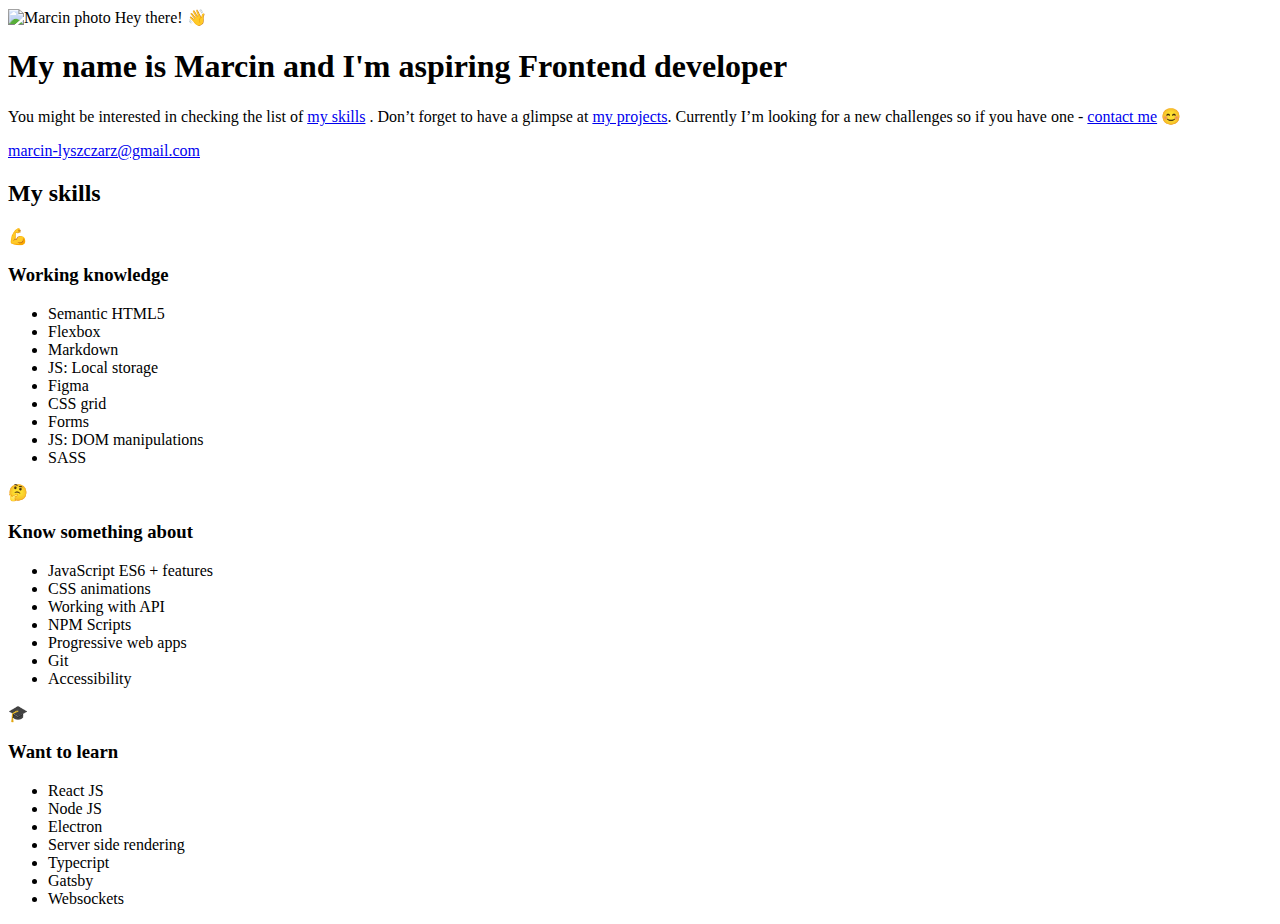
==== src/pages/index.html @ 0e61bc7f "html: hero & skills" ====
<!DOCTYPE html>
<html lang="en">

<head>
  <meta charset="UTF-8" />
  <meta name="viewport" content="width=device-width, initial-scale=1.0" />
  <title>Marcin Lyszczarz - portfolio</title>
  <meta name="description" content="My skills & projects" />
  <!-- Title -->
  <meta property="og:title" content="Marcin Lyszczarz - portfolio" />
  <!-- OPTIONAL description. 2-4 sentences. -->
  <meta property="og:description" content="My skills & projects" />
  <!-- full url with http(s) ie. https://maciejkorsan.github.io/my-repo/ -->
  <meta property="og:url" content="https://marcin-lyszczarz.github.io" />
  <!-- full url to the image with http(s) ie. https://maciejkorsan.github.io/my-repo/assets/img/fb.png. Facebook suggests at least 1200 x 630. -->
  <meta property="og:image" content="https://maciejkorsan.com/wtf-gulp-starter/assets/img/cover.png" />

</head>

<body>
  <main>
    <section class="hero">
      <div class="hero__image-container">
        <img class="hero__image" src="#" alt="Marcin photo">
        <span class="hero__hello"> Hey there! 👋</span>
      </div>
      <article class="hero__description">
        <h1 class="hero__header">
          My name is Marcin and I'm aspiring <span class="hero__special">Frontend developer</span>
        </h1>
        <p class="hero__paragraph">
          You might be interested in checking the list of <a href="#skills">my skills</a> . Don’t forget to have a glimpse at <a href="#projects">my projects</a>.
          Currently I’m looking for a new challenges so if you have one - <a href="#contact">contact me</a>  😊
        </p>
        <a class="hero_contact" href="mailto:marcin.lyszczarz@gmail.com">marcin-lyszczarz@gmail.com</a>
      </article>
    </section>

    <section class="skils" id="skills">
      <h2 class="skills__header">My skills</h2>
      <article class="skill-section">
        <span class="skills-section__emoji">💪</span>
        <h3 class="skills-section__header">Working knowledge</h3>
        <ul class="skills-list">
          <li class="skills-list__item">Semantic HTML5</li>
          <li class="skills-list__item">Flexbox</li>
          <li class="skills-list__item">Markdown</li>
          <li class="skills-list__item">JS: Local storage</li>
          <li class="skills-list__item">Figma</li>
          <li class="skills-list__item">CSS grid</li>
          <li class="skills-list__item">Forms</li>
          <li class="skills-list__item">JS: DOM manipulations</li>
          <li class="skills-list__item">SASS</li>
        </ul>
      </article>

      <article class="skill-section">
        <span class="skills-section__emoji">🤔</span>
        <h3 class="skills-section__header">Know something about</h3>
        <ul class="skills-list">
          <li class="skills-list__item">JavaScript ES6 + features</li>
          <li class="skills-list__item">CSS animations</li>
          <li class="skills-list__item">Working with API</li>
          <li class="skills-list__item">NPM Scripts</li>
          <li class="skills-list__item">Progressive web apps</li>
          <li class="skills-list__item">Git</li>
          <li class="skills-list__item">Accessibility</li>
        </ul>
      </article>

      <article class="skill-section">
        <span class="skills-section__emoji">🎓</span>
        <h3 class="skills-section__header">Want to learn</h3>
        <ul class="skills-list">
          <li class="skills-list__item">React JS</li>
          <li class="skills-list__item">Node JS</li>
          <li class="skills-list__item">Electron</li>
          <li class="skills-list__item">Server side rendering</li>
          <li class="skills-list__item">Typecript</li>
          <li class="skills-list__item">Gatsby</li>
          <li class="skills-list__item">Websockets</li>
        </ul>
      </article>
    </section>

    <section class="projects-section" id="projects">

    </section>
  </main>
</body>

</html>
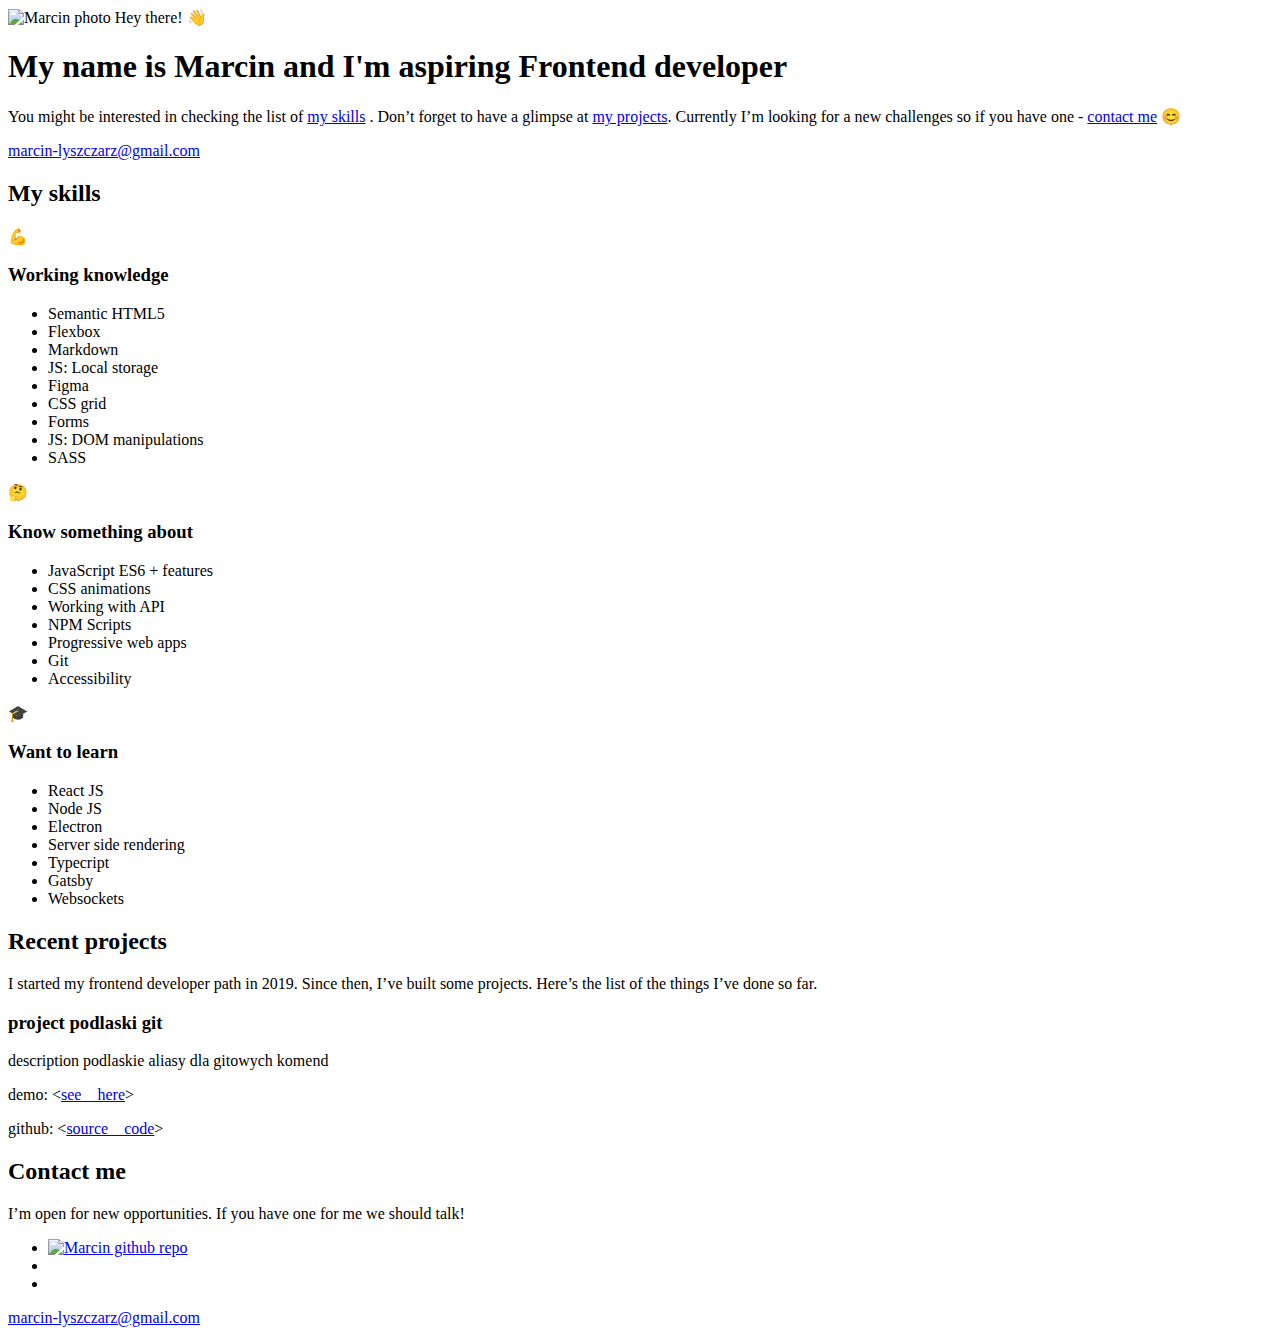
==== commit 5c3950ae: "html: projects & contact" ====
--- a/src/pages/index.html
+++ b/src/pages/index.html
@@ -29,8 +29,9 @@
           My name is Marcin and I'm aspiring <span class="hero__special">Frontend developer</span>
         </h1>
         <p class="hero__paragraph">
-          You might be interested in checking the list of <a href="#skills">my skills</a> . Don’t forget to have a glimpse at <a href="#projects">my projects</a>.
-          Currently I’m looking for a new challenges so if you have one - <a href="#contact">contact me</a>  😊
+          You might be interested in checking the list of <a href="#skills">my skills</a> . Don’t forget to have a
+          glimpse at <a href="#projects">my projects</a>.
+          Currently I’m looking for a new challenges so if you have one - <a href="#contact">contact me</a> 😊
         </p>
         <a class="hero_contact" href="mailto:marcin.lyszczarz@gmail.com">marcin-lyszczarz@gmail.com</a>
       </article>
@@ -83,7 +84,48 @@
       </article>
     </section>
 
-    <section class="projects-section" id="projects">
+    <section class="projects" id="projects">
+      <h2 class="projects__header">Recent projects</h3>
+      <p class="projects__description">
+        I started my frontend developer path in 2019. Since then, I’ve built some projects. Here’s the list of the
+        things I’ve done so far.
+      </p>
+      <div class="projects-grid">
+        <h3 class="projects__title">
+          <span>project</span> <span>podlaski git</span>
+        </h3>
+        <p>
+          <span>description</span>
+          <span>podlaskie aliasy dla gitowych komend</span>
+        </p>
+        <p>
+          <span>demo:</span>
+          <span>&lt;<a href="#" title="podlaski git - demo">see__here</a>&gt;</span>
+        </p>
+        <p>
+          <span>github:</span>
+          <span>&lt;<a href="#" title="podlaski git - code">source__code</a>&gt;</span>
+        </p>
+      </div>
+    </section>
+
+    <section class="contact" id="contact">
+      <h2 class="contact__header">Contact me</h3>
+      <p class="contact__description">
+        I’m open for new opportunities. If you have one for me we should talk!
+      </p>
+      <div class="contact__links">
+        <ul class="socials">
+          <li class="socials__item">
+            <a class="social__link" href="https://github.com/marcin-lyszczarz">
+              <img class="social__icon" alt="Marcin github repo"></a>
+          </li>
+          <li class="socials__item"></li>
+          <li class="socials__item"></li>
+        </ul>
+        <a class="contact__mail" href="mailto:marcin.lyszczarz@gmail.com">marcin-lyszczarz@gmail.com</a>
+      </div>
+
 
     </section>
   </main>
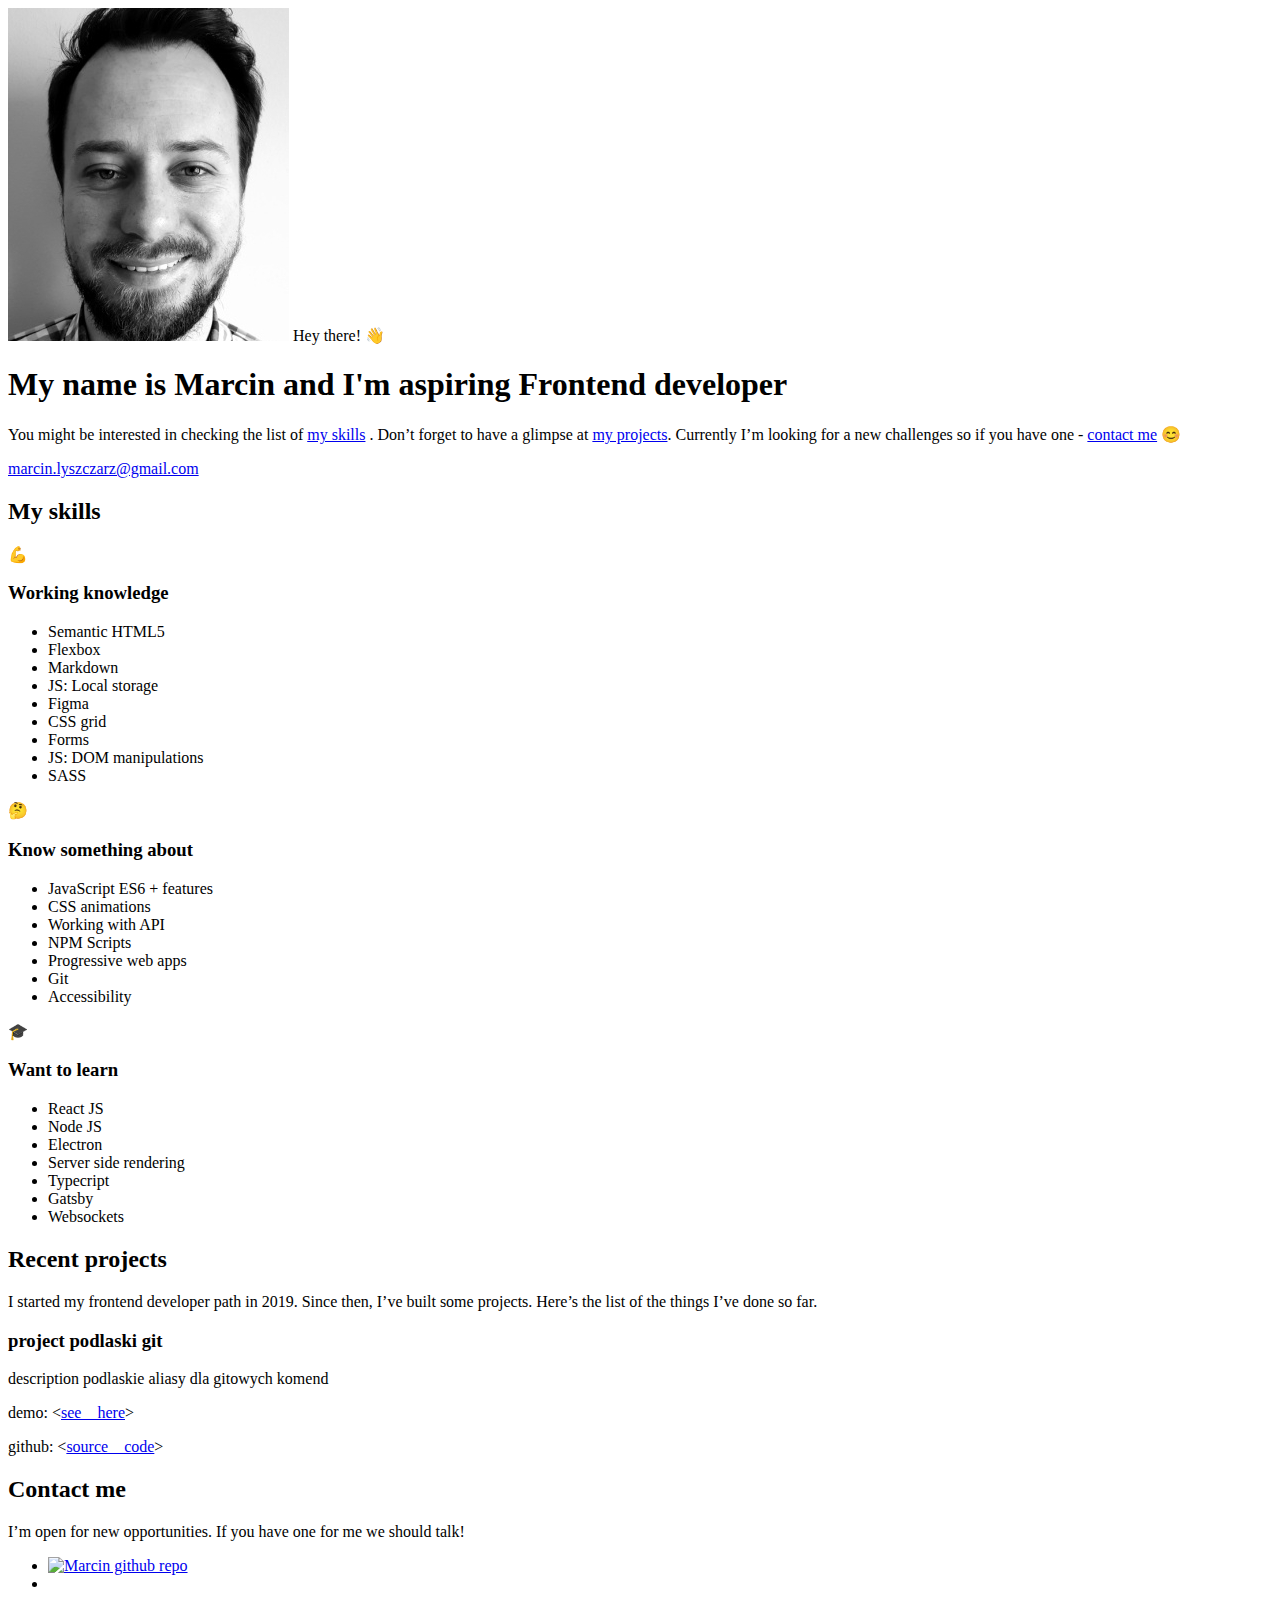
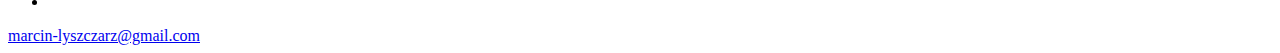
==== commit 640a7fe2: "hero & skills style" ====
--- a/src/pages/index.html
+++ b/src/pages/index.html
@@ -21,7 +21,7 @@
   <main>
     <section class="hero">
       <div class="hero__image-container">
-        <img class="hero__image" src="#" alt="Marcin photo">
+        <img class="hero__image" src="../assets/img/marcin.jpg" alt="Marcin photo">
         <span class="hero__hello"> Hey there! 👋</span>
       </div>
       <article class="hero__description">
@@ -29,17 +29,17 @@
           My name is Marcin and I'm aspiring <span class="hero__special">Frontend developer</span>
         </h1>
         <p class="hero__paragraph">
-          You might be interested in checking the list of <a href="#skills">my skills</a> . Don’t forget to have a
-          glimpse at <a href="#projects">my projects</a>.
-          Currently I’m looking for a new challenges so if you have one - <a href="#contact">contact me</a> 😊
+          You might be interested in checking the list of <a class="hero__links" href="#skills">my skills</a> . Don’t forget to have a
+          glimpse at <a class="hero__links" href="#projects">my projects</a>.
+          Currently I’m looking for a new challenges so if you have one - <a class="hero__links"href="#contact">contact me</a> 😊
         </p>
-        <a class="hero_contact" href="mailto:marcin.lyszczarz@gmail.com">marcin-lyszczarz@gmail.com</a>
+        <a class="hero__contact" href="mailto:marcin.lyszczarz@gmail.com">marcin.lyszczarz@gmail.com</a>
       </article>
     </section>
 
-    <section class="skils" id="skills">
+    <section class="skills" id="skills">
       <h2 class="skills__header">My skills</h2>
-      <article class="skill-section">
+      <article class="skills-section">
         <span class="skills-section__emoji">💪</span>
         <h3 class="skills-section__header">Working knowledge</h3>
         <ul class="skills-list">
@@ -55,10 +55,10 @@
         </ul>
       </article>
 
-      <article class="skill-section">
+      <article class="skills-section">
         <span class="skills-section__emoji">🤔</span>
         <h3 class="skills-section__header">Know something about</h3>
-        <ul class="skills-list">
+        <ul class="skills-list skills-list--l">
           <li class="skills-list__item">JavaScript ES6 + features</li>
           <li class="skills-list__item">CSS animations</li>
           <li class="skills-list__item">Working with API</li>
@@ -69,10 +69,10 @@
         </ul>
       </article>
 
-      <article class="skill-section">
+      <article class="skills-section">
         <span class="skills-section__emoji">🎓</span>
         <h3 class="skills-section__header">Want to learn</h3>
-        <ul class="skills-list">
+        <ul class="skills-list skills-list--d">
           <li class="skills-list__item">React JS</li>
           <li class="skills-list__item">Node JS</li>
           <li class="skills-list__item">Electron</li>
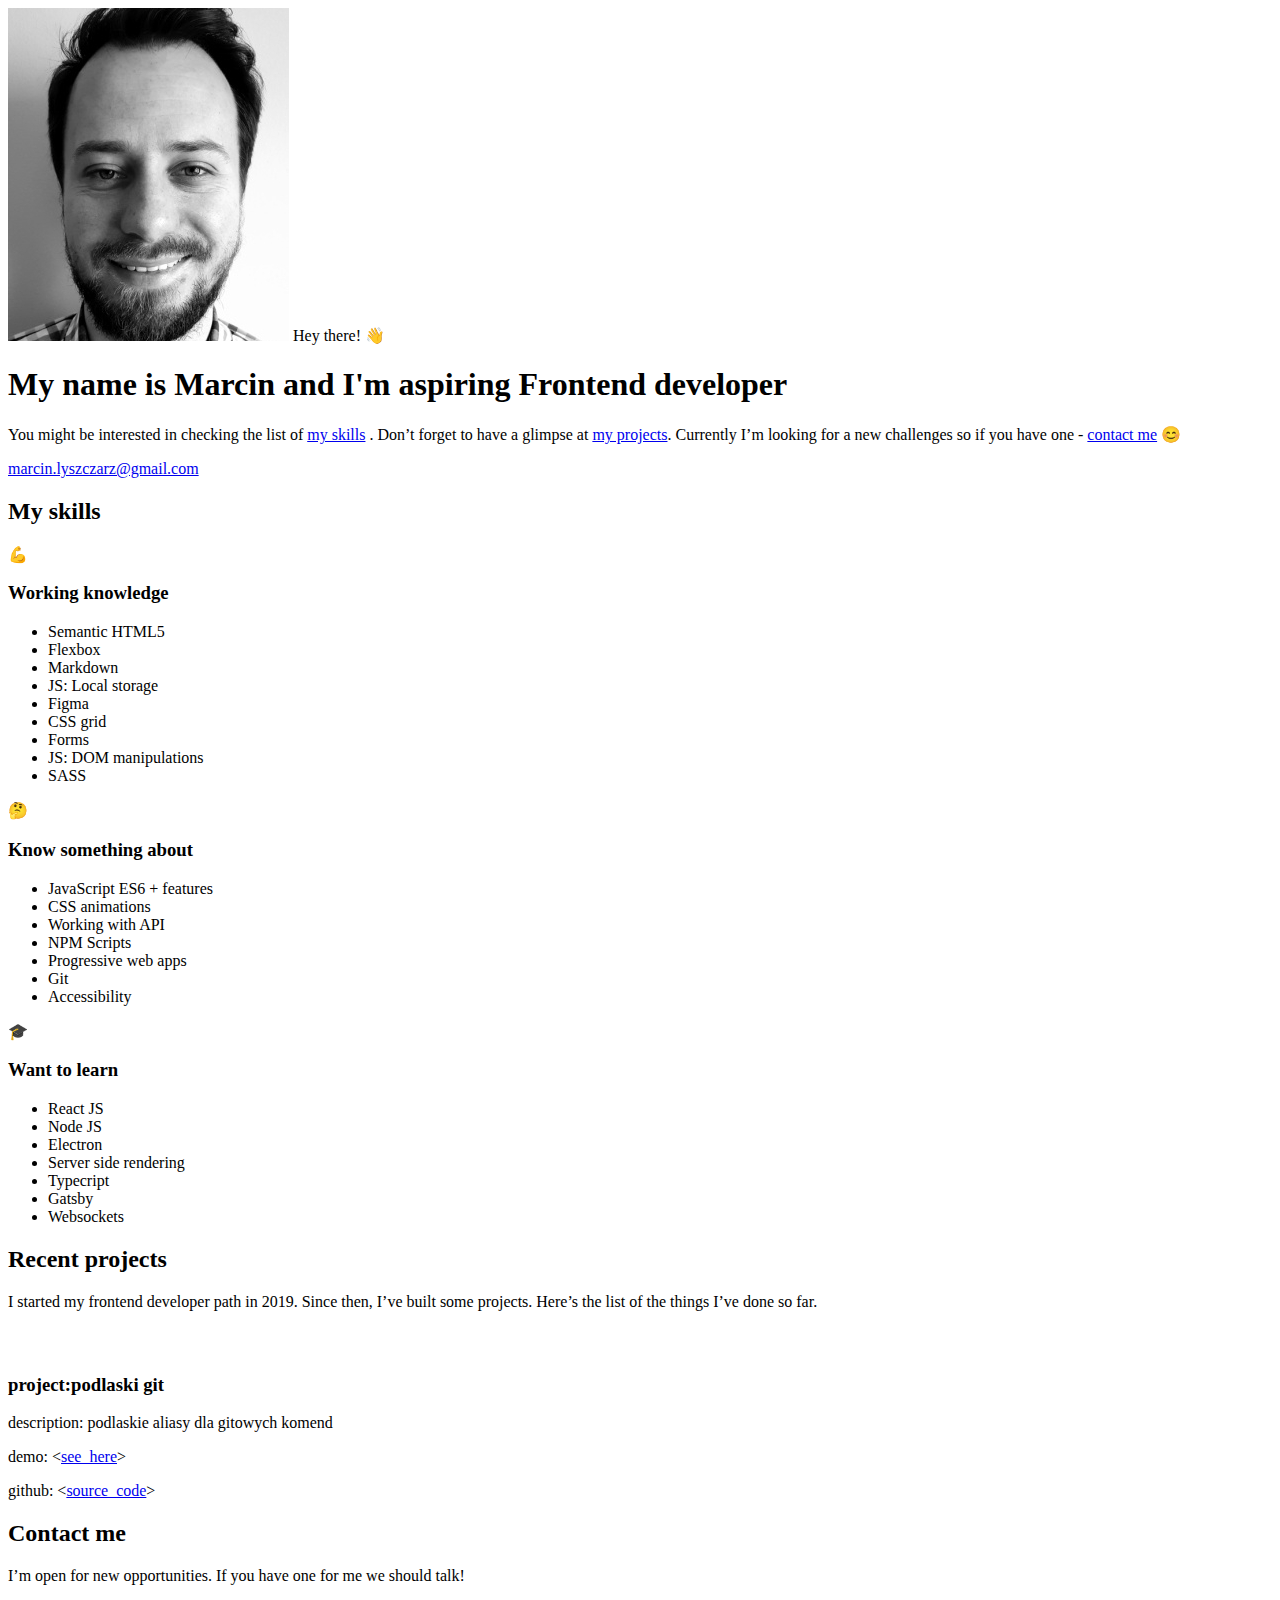
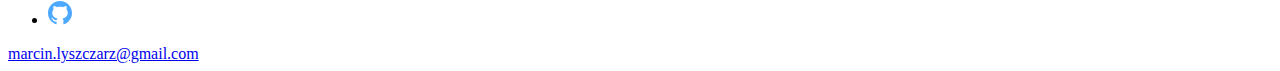
==== commit ab081935: "comlpete mobile style" ====
--- a/src/pages/index.html
+++ b/src/pages/index.html
@@ -29,9 +29,11 @@
           My name is Marcin and I'm aspiring <span class="hero__special">Frontend developer</span>
         </h1>
         <p class="hero__paragraph">
-          You might be interested in checking the list of <a class="hero__links" href="#skills">my skills</a> . Don’t forget to have a
+          You might be interested in checking the list of <a class="hero__links" href="#skills">my skills</a> . Don’t
+          forget to have a
           glimpse at <a class="hero__links" href="#projects">my projects</a>.
-          Currently I’m looking for a new challenges so if you have one - <a class="hero__links"href="#contact">contact me</a> 😊
+          Currently I’m looking for a new challenges so if you have one - <a class="hero__links" href="#contact">contact
+            me</a> 😊
         </p>
         <a class="hero__contact" href="mailto:marcin.lyszczarz@gmail.com">marcin.lyszczarz@gmail.com</a>
       </article>
@@ -86,47 +88,53 @@
 
     <section class="projects" id="projects">
       <h2 class="projects__header">Recent projects</h3>
-      <p class="projects__description">
-        I started my frontend developer path in 2019. Since then, I’ve built some projects. Here’s the list of the
-        things I’ve done so far.
-      </p>
-      <div class="projects-grid">
-        <h3 class="projects__title">
-          <span>project</span> <span>podlaski git</span>
-        </h3>
-        <p>
-          <span>description</span>
-          <span>podlaskie aliasy dla gitowych komend</span>
+        <p class="projects__description">
+          I started my frontend developer path in 2019. Since then, I’ve built some projects. Here’s the list of the
+          things I’ve done so far.
         </p>
-        <p>
-          <span>demo:</span>
-          <span>&lt;<a href="#" title="podlaski git - demo">see__here</a>&gt;</span>
-        </p>
-        <p>
-          <span>github:</span>
-          <span>&lt;<a href="#" title="podlaski git - code">source__code</a>&gt;</span>
-        </p>
-      </div>
+        <div class="projects-grid">
+          <article class="project">
+            <div class="project__window">
+              <span class="project__circle"></span>
+              <span class="project__circle"></span>
+              <span class="project__circle"></span>
+            </div>
+            <div class="project__content">
+              <img src="../assets/img/github_icon.svg" alt="">
+              <h3 class="project__title project__grid">
+                <span class="project__label">project:</span><span>podlaski git</span>
+              </h3>
+              <p class= "project__grid">
+                <span class="project__label">description:</span>
+                <span>podlaskie aliasy dla gitowych komend</span>
+              </p>
+              <p class= "project__grid">
+                <span class="project__label">demo:</span>
+                <span>&lt;<a class="project__link" href="#" title="podlaski git - demo">see_here</a>&gt;</span>
+              </p>
+              <p class= "project__grid">
+                <span class="project__label">github:</span>
+                <span>&lt;<a class="project__link" href="#" title="podlaski git - code">source_code</a>&gt;</span>
+              </p>
+            </div>
+          </article>
+        </div>
     </section>
 
     <section class="contact" id="contact">
       <h2 class="contact__header">Contact me</h3>
-      <p class="contact__description">
-        I’m open for new opportunities. If you have one for me we should talk!
-      </p>
-      <div class="contact__links">
-        <ul class="socials">
-          <li class="socials__item">
-            <a class="social__link" href="https://github.com/marcin-lyszczarz">
-              <img class="social__icon" alt="Marcin github repo"></a>
-          </li>
-          <li class="socials__item"></li>
-          <li class="socials__item"></li>
-        </ul>
-        <a class="contact__mail" href="mailto:marcin.lyszczarz@gmail.com">marcin-lyszczarz@gmail.com</a>
-      </div>
-
-
+        <p class="contact__description">
+          I’m open for new opportunities. If you have one for me we should talk!
+        </p>
+        <div class="contact__links">
+          <ul class="socials">
+            <li class="socials__item">
+              <a class="socials__link" href="https://github.com/marcin-lyszczarz">
+                <img class="social__icon" src="../assets/img/github_icon_contact.svg" alt="Marcin github repo"></a>
+            </li>
+          </ul>
+          <a class="contact__mail" href="mailto:marcin.lyszczarz@gmail.com">marcin.lyszczarz@gmail.com</a>
+        </div>
     </section>
   </main>
 </body>
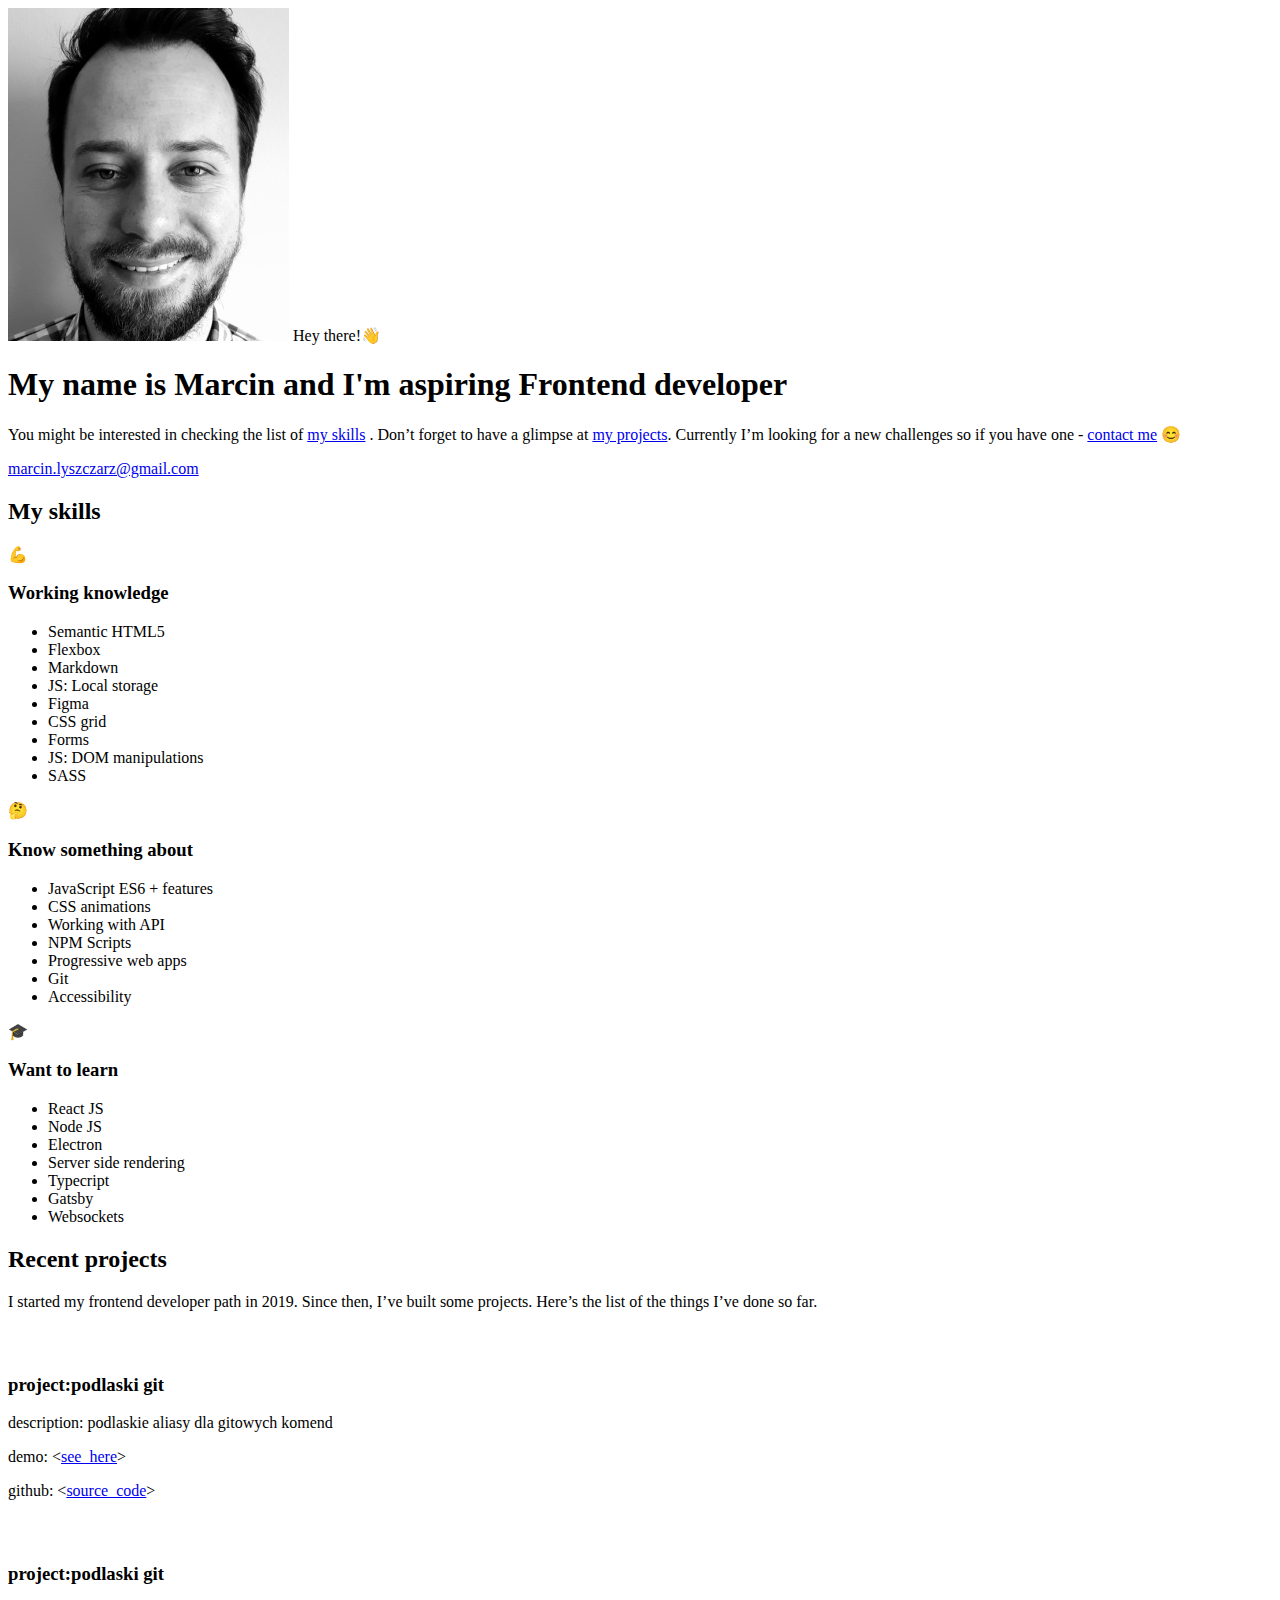
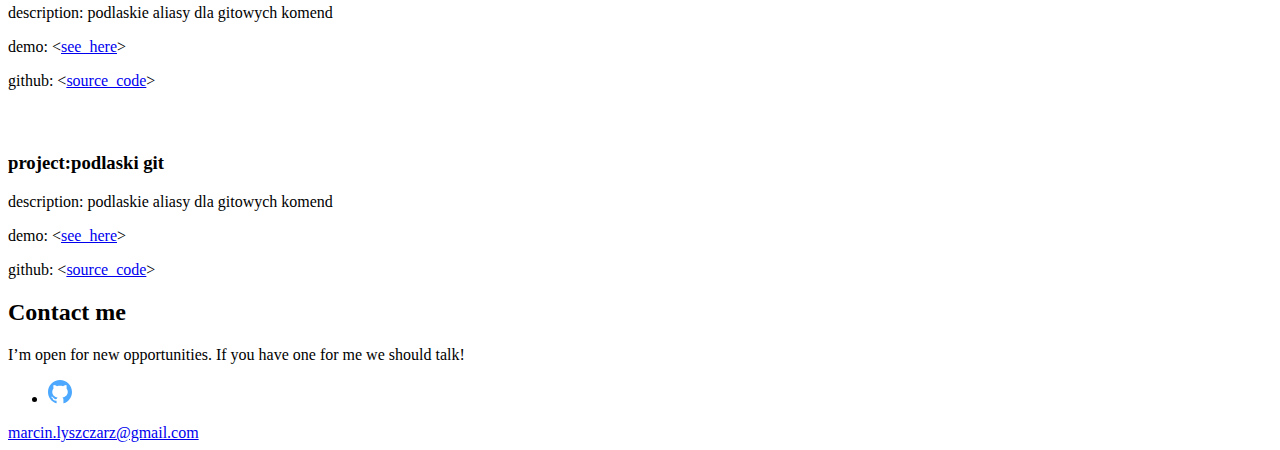
==== commit 5b347698: "hero desktop style" ====
--- a/src/pages/index.html
+++ b/src/pages/index.html
@@ -22,7 +22,7 @@
     <section class="hero">
       <div class="hero__image-container">
         <img class="hero__image" src="../assets/img/marcin.jpg" alt="Marcin photo">
-        <span class="hero__hello"> Hey there! 👋</span>
+        <span class="hero__bubble"><span class="hero__hello">Hey there!👋</span></span>
       </div>
       <article class="hero__description">
         <h1 class="hero__header">
@@ -41,50 +41,52 @@
 
     <section class="skills" id="skills">
       <h2 class="skills__header">My skills</h2>
-      <article class="skills-section">
-        <span class="skills-section__emoji">💪</span>
-        <h3 class="skills-section__header">Working knowledge</h3>
-        <ul class="skills-list">
-          <li class="skills-list__item">Semantic HTML5</li>
-          <li class="skills-list__item">Flexbox</li>
-          <li class="skills-list__item">Markdown</li>
-          <li class="skills-list__item">JS: Local storage</li>
-          <li class="skills-list__item">Figma</li>
-          <li class="skills-list__item">CSS grid</li>
-          <li class="skills-list__item">Forms</li>
-          <li class="skills-list__item">JS: DOM manipulations</li>
-          <li class="skills-list__item">SASS</li>
-        </ul>
-      </article>
+      <div class="skills__grid">
+        <article class="skills-section">
+          <span class="skills-section__emoji">💪</span>
+          <h3 class="skills-section__header">Working knowledge</h3>
+          <ul class="skills-list">
+            <li class="skills-list__item">Semantic HTML5</li>
+            <li class="skills-list__item">Flexbox</li>
+            <li class="skills-list__item">Markdown</li>
+            <li class="skills-list__item">JS: Local storage</li>
+            <li class="skills-list__item">Figma</li>
+            <li class="skills-list__item">CSS grid</li>
+            <li class="skills-list__item">Forms</li>
+            <li class="skills-list__item">JS: DOM manipulations</li>
+            <li class="skills-list__item">SASS</li>
+          </ul>
+        </article>
 
-      <article class="skills-section">
-        <span class="skills-section__emoji">🤔</span>
-        <h3 class="skills-section__header">Know something about</h3>
-        <ul class="skills-list skills-list--l">
-          <li class="skills-list__item">JavaScript ES6 + features</li>
-          <li class="skills-list__item">CSS animations</li>
-          <li class="skills-list__item">Working with API</li>
-          <li class="skills-list__item">NPM Scripts</li>
-          <li class="skills-list__item">Progressive web apps</li>
-          <li class="skills-list__item">Git</li>
-          <li class="skills-list__item">Accessibility</li>
-        </ul>
-      </article>
+        <article class="skills-section">
+          <span class="skills-section__emoji">🤔</span>
+          <h3 class="skills-section__header">Know something about</h3>
+          <ul class="skills-list skills-list--l">
+            <li class="skills-list__item">JavaScript ES6 + features</li>
+            <li class="skills-list__item">CSS animations</li>
+            <li class="skills-list__item">Working with API</li>
+            <li class="skills-list__item">NPM Scripts</li>
+            <li class="skills-list__item">Progressive web apps</li>
+            <li class="skills-list__item">Git</li>
+            <li class="skills-list__item">Accessibility</li>
+          </ul>
+        </article>
 
-      <article class="skills-section">
-        <span class="skills-section__emoji">🎓</span>
-        <h3 class="skills-section__header">Want to learn</h3>
-        <ul class="skills-list skills-list--d">
-          <li class="skills-list__item">React JS</li>
-          <li class="skills-list__item">Node JS</li>
-          <li class="skills-list__item">Electron</li>
-          <li class="skills-list__item">Server side rendering</li>
-          <li class="skills-list__item">Typecript</li>
-          <li class="skills-list__item">Gatsby</li>
-          <li class="skills-list__item">Websockets</li>
-        </ul>
-      </article>
+        <article class="skills-section">
+          <span class="skills-section__emoji">🎓</span>
+          <h3 class="skills-section__header">Want to learn</h3>
+          <ul class="skills-list skills-list--d">
+            <li class="skills-list__item">React JS</li>
+            <li class="skills-list__item">Node JS</li>
+            <li class="skills-list__item">Electron</li>
+            <li class="skills-list__item">Server side rendering</li>
+            <li class="skills-list__item">Typecript</li>
+            <li class="skills-list__item">Gatsby</li>
+            <li class="skills-list__item">Websockets</li>
+          </ul>
+        </article>
     </section>
+    </div>
 
     <section class="projects" id="projects">
       <h2 class="projects__header">Recent projects</h3>
@@ -104,15 +106,65 @@
               <h3 class="project__title project__grid">
                 <span class="project__label">project:</span><span>podlaski git</span>
               </h3>
-              <p class= "project__grid">
+              <p class="project__grid">
                 <span class="project__label">description:</span>
                 <span>podlaskie aliasy dla gitowych komend</span>
               </p>
-              <p class= "project__grid">
+              <p class="project__grid">
                 <span class="project__label">demo:</span>
                 <span>&lt;<a class="project__link" href="#" title="podlaski git - demo">see_here</a>&gt;</span>
               </p>
-              <p class= "project__grid">
+              <p class="project__grid">
+                <span class="project__label">github:</span>
+                <span>&lt;<a class="project__link" href="#" title="podlaski git - code">source_code</a>&gt;</span>
+              </p>
+            </div>
+          </article>
+          <article class="project">
+            <div class="project__window">
+              <span class="project__circle"></span>
+              <span class="project__circle"></span>
+              <span class="project__circle"></span>
+            </div>
+            <div class="project__content">
+              <img src="../assets/img/github_icon.svg" alt="">
+              <h3 class="project__title project__grid">
+                <span class="project__label">project:</span><span>podlaski git</span>
+              </h3>
+              <p class="project__grid">
+                <span class="project__label">description:</span>
+                <span>podlaskie aliasy dla gitowych komend</span>
+              </p>
+              <p class="project__grid">
+                <span class="project__label">demo:</span>
+                <span>&lt;<a class="project__link" href="#" title="podlaski git - demo">see_here</a>&gt;</span>
+              </p>
+              <p class="project__grid">
+                <span class="project__label">github:</span>
+                <span>&lt;<a class="project__link" href="#" title="podlaski git - code">source_code</a>&gt;</span>
+              </p>
+            </div>
+          </article>
+          <article class="project">
+            <div class="project__window">
+              <span class="project__circle"></span>
+              <span class="project__circle"></span>
+              <span class="project__circle"></span>
+            </div>
+            <div class="project__content">
+              <img src="../assets/img/github_icon.svg" alt="">
+              <h3 class="project__title project__grid">
+                <span class="project__label">project:</span><span>podlaski git</span>
+              </h3>
+              <p class="project__grid">
+                <span class="project__label">description:</span>
+                <span>podlaskie aliasy dla gitowych komend</span>
+              </p>
+              <p class="project__grid">
+                <span class="project__label">demo:</span>
+                <span>&lt;<a class="project__link" href="#" title="podlaski git - demo">see_here</a>&gt;</span>
+              </p>
+              <p class="project__grid">
                 <span class="project__label">github:</span>
                 <span>&lt;<a class="project__link" href="#" title="podlaski git - code">source_code</a>&gt;</span>
               </p>
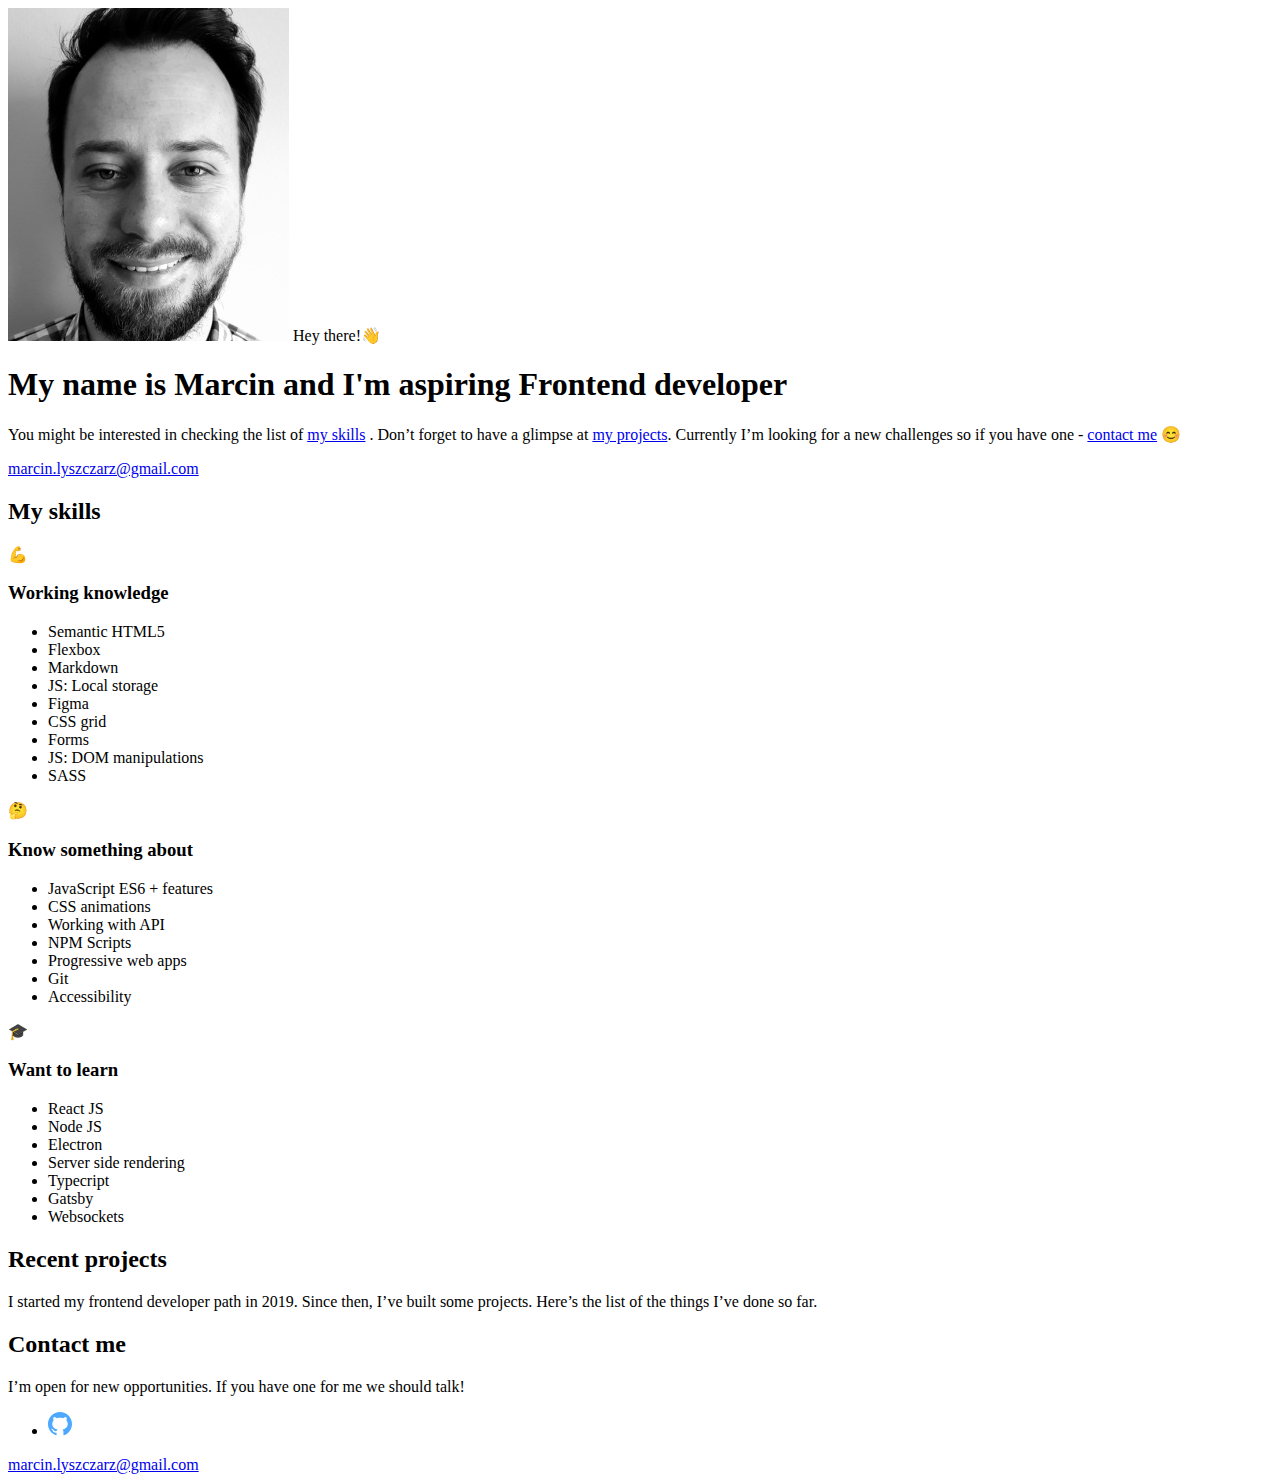
==== commit 5853a8c6: "js - loading of repositorie" ====
--- a/src/pages/index.html
+++ b/src/pages/index.html
@@ -22,7 +22,7 @@
     <section class="hero">
       <div class="hero__image-container">
         <img class="hero__image" src="../assets/img/marcin.jpg" alt="Marcin photo">
-        <span class="hero__bubble"><span class="hero__hello">Hey there!👋</span></span>
+        <span class="hero__bubble"><span class="hero__hello">Hey there!<span class="hand">👋</span></span></span>
       </div>
       <article class="hero__description">
         <h1 class="hero__header">
@@ -94,82 +94,8 @@
           I started my frontend developer path in 2019. Since then, I’ve built some projects. Here’s the list of the
           things I’ve done so far.
         </p>
-        <div class="projects-grid">
-          <article class="project">
-            <div class="project__window">
-              <span class="project__circle"></span>
-              <span class="project__circle"></span>
-              <span class="project__circle"></span>
-            </div>
-            <div class="project__content">
-              <img src="../assets/img/github_icon.svg" alt="">
-              <h3 class="project__title project__grid">
-                <span class="project__label">project:</span><span>podlaski git</span>
-              </h3>
-              <p class="project__grid">
-                <span class="project__label">description:</span>
-                <span>podlaskie aliasy dla gitowych komend</span>
-              </p>
-              <p class="project__grid">
-                <span class="project__label">demo:</span>
-                <span>&lt;<a class="project__link" href="#" title="podlaski git - demo">see_here</a>&gt;</span>
-              </p>
-              <p class="project__grid">
-                <span class="project__label">github:</span>
-                <span>&lt;<a class="project__link" href="#" title="podlaski git - code">source_code</a>&gt;</span>
-              </p>
-            </div>
-          </article>
-          <article class="project">
-            <div class="project__window">
-              <span class="project__circle"></span>
-              <span class="project__circle"></span>
-              <span class="project__circle"></span>
-            </div>
-            <div class="project__content">
-              <img src="../assets/img/github_icon.svg" alt="">
-              <h3 class="project__title project__grid">
-                <span class="project__label">project:</span><span>podlaski git</span>
-              </h3>
-              <p class="project__grid">
-                <span class="project__label">description:</span>
-                <span>podlaskie aliasy dla gitowych komend</span>
-              </p>
-              <p class="project__grid">
-                <span class="project__label">demo:</span>
-                <span>&lt;<a class="project__link" href="#" title="podlaski git - demo">see_here</a>&gt;</span>
-              </p>
-              <p class="project__grid">
-                <span class="project__label">github:</span>
-                <span>&lt;<a class="project__link" href="#" title="podlaski git - code">source_code</a>&gt;</span>
-              </p>
-            </div>
-          </article>
-          <article class="project">
-            <div class="project__window">
-              <span class="project__circle"></span>
-              <span class="project__circle"></span>
-              <span class="project__circle"></span>
-            </div>
-            <div class="project__content">
-              <img src="../assets/img/github_icon.svg" alt="">
-              <h3 class="project__title project__grid">
-                <span class="project__label">project:</span><span>podlaski git</span>
-              </h3>
-              <p class="project__grid">
-                <span class="project__label">description:</span>
-                <span>podlaskie aliasy dla gitowych komend</span>
-              </p>
-              <p class="project__grid">
-                <span class="project__label">demo:</span>
-                <span>&lt;<a class="project__link" href="#" title="podlaski git - demo">see_here</a>&gt;</span>
-              </p>
-              <p class="project__grid">
-                <span class="project__label">github:</span>
-                <span>&lt;<a class="project__link" href="#" title="podlaski git - code">source_code</a>&gt;</span>
-              </p>
-            </div>
-          </article>
+        <div class="projects-grid projects-grid--js">
+
         </div>
     </section>
 
@@ -181,8 +107,8 @@
         <div class="contact__links">
           <ul class="socials">
             <li class="socials__item">
-              <a class="socials__link" href="https://github.com/marcin-lyszczarz">
-                <img class="social__icon" src="../assets/img/github_icon_contact.svg" alt="Marcin github repo"></a>
+              <a target="_blank" rel="noopener noreferrer" class="socials__link" href="https://github.com/marcin-lyszczarz">
+                <img  class="social__icon" src="../assets/img/github_icon_contact.svg" alt="Marcin github repo"></a>
             </li>
           </ul>
           <a class="contact__mail" href="mailto:marcin.lyszczarz@gmail.com">marcin.lyszczarz@gmail.com</a>
